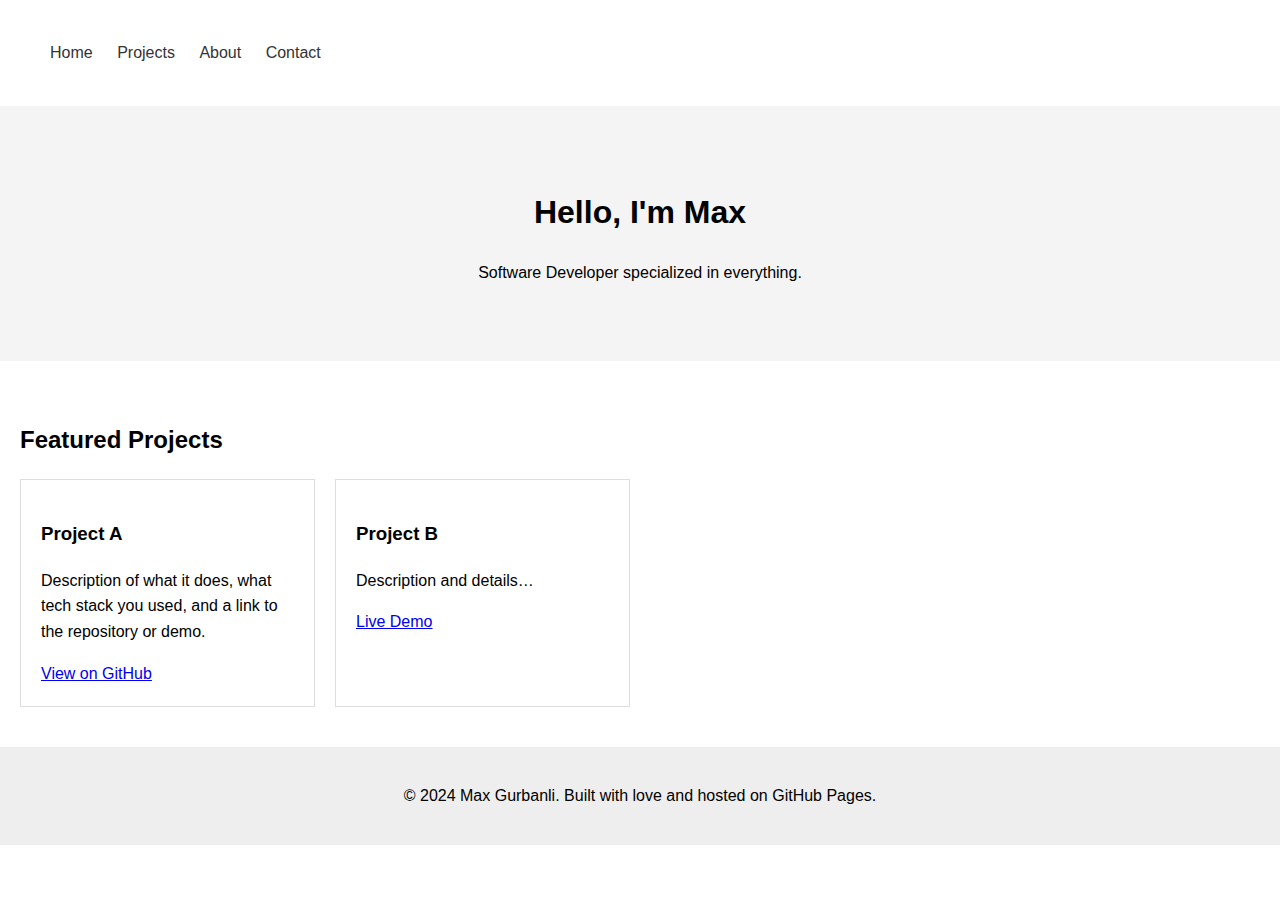
==== index.html @ 702533ab "Initial commit" ====
<!DOCTYPE html>
<html lang="en">
<head>
  <meta charset="UTF-8" />
  <meta name="viewport" content="width=device-width, initial-scale=1.0"/>
  <title>My Developer Portfolio</title>
  <link rel="stylesheet" href="css/style.css" />
</head>
<body>
  <header>
    <nav>
      <a href="index.html">Home</a>
      <a href="projects.html">Projects</a>
      <a href="about.html">About</a>
      <a href="contact.html">Contact</a>
    </nav>
  </header>
  
  <section class="hero">
    <h1>Hello, I'm Max</h1>
    <p>Software Developer specialized in everything.</p>
  </section>

  <section class="featured-projects">
    <h2>Featured Projects</h2>
    <div class="project-list">
      <div class="project">
        <h3>Project A</h3>
        <p>Description of what it does, what tech stack you used, and a link to the repository or demo.</p>
        <a href="https://github.com/username/project-a" target="_blank">View on GitHub</a>
      </div>
      <div class="project">
        <h3>Project B</h3>
        <p>Description and details…</p>
        <a href="https://username.github.io/project-b-demo" target="_blank">Live Demo</a>
      </div>
      <!-- Add more projects as needed -->
    </div>
  </section>
  
  <footer>
    <p>&copy; 2024 Max Gurbanli. Built with love and hosted on GitHub Pages.</p>
  </footer>
</body>
</html>
---- css/style.css ----
body {
    font-family: Arial, sans-serif;
    margin: 0; 
    padding: 0;
    line-height: 1.6;
  }
  
  header, nav, section, footer {
    padding: 20px;
  }
  
  header nav a {
    margin: 0 10px;
    text-decoration: none;
    color: #333;
  }
  
  .hero {
    background: #f4f4f4;
    padding: 60px 20px;
    text-align: center;
  }
  
  .featured-projects {
    padding: 40px 20px;
  }
  
  .project-list {
    display: grid;
    grid-template-columns: repeat(auto-fill, minmax(250px, 1fr));
    gap: 20px;
  }
  
  .project {
    background: #fff;
    border: 1px solid #ddd;
    padding: 20px;
  }
  
  footer {
    text-align: center;
    background: #eee;
    padding: 20px;
  }
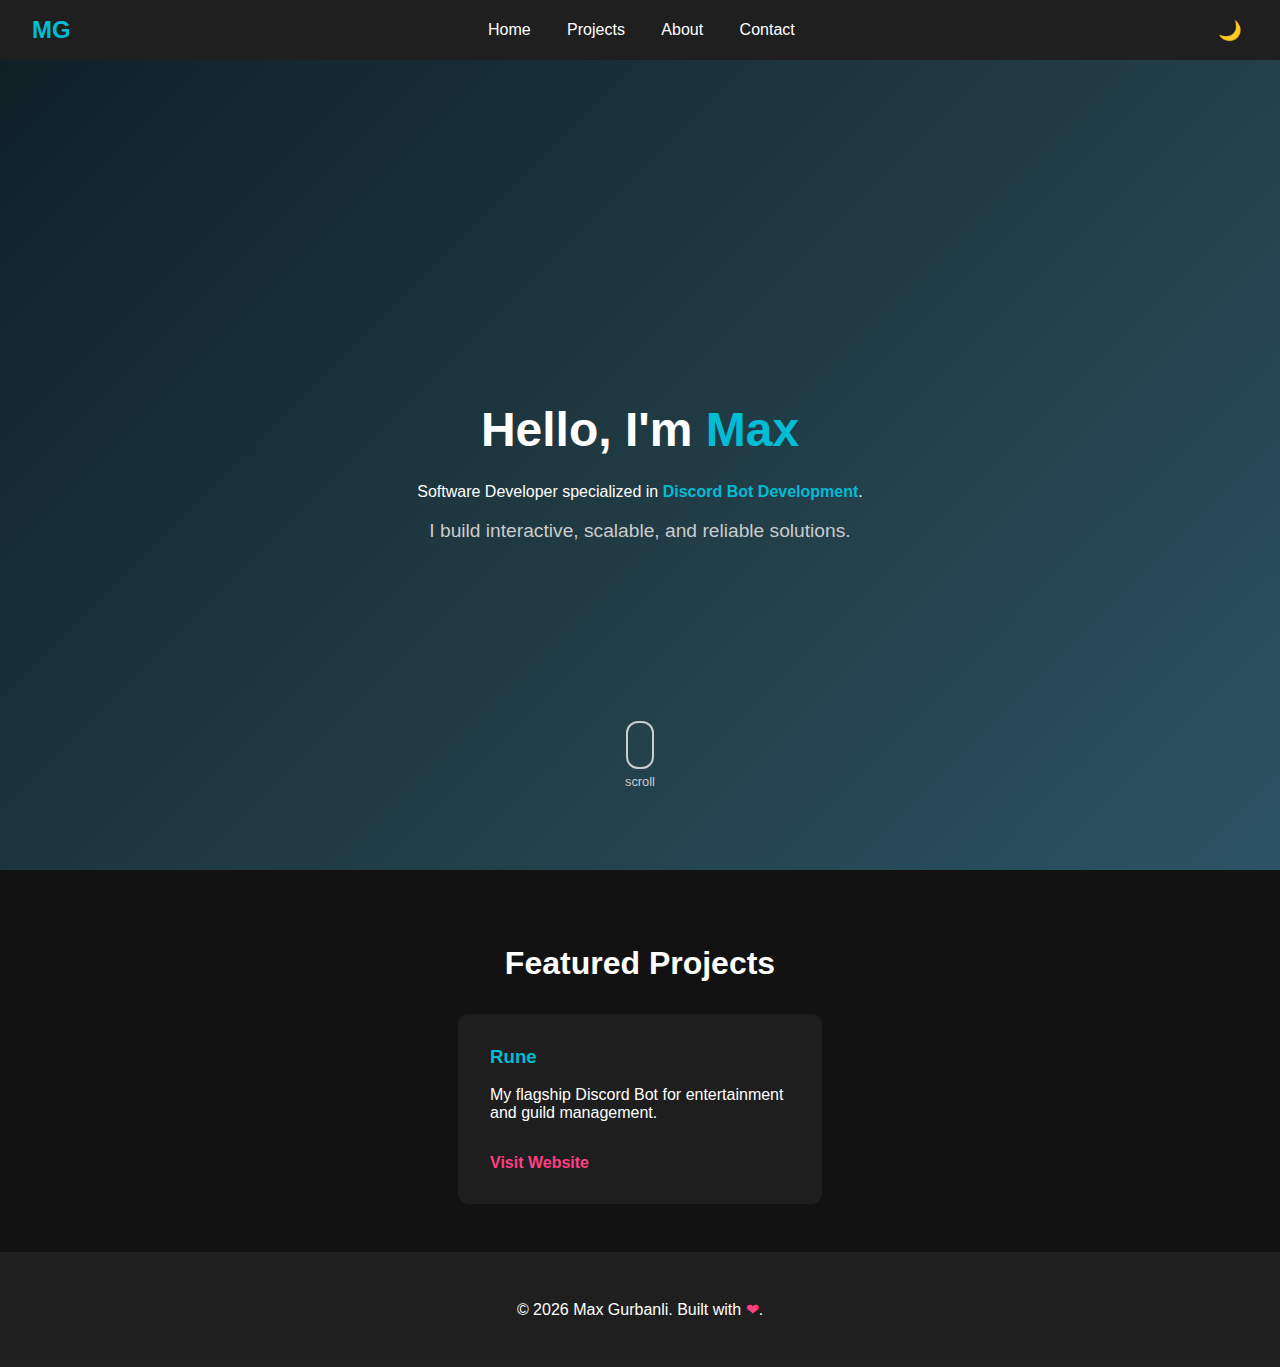
==== commit 8f9e45fb: "Big improvements" ====
--- a/index.html
+++ b/index.html
@@ -3,43 +3,54 @@
 <head>
   <meta charset="UTF-8" />
   <meta name="viewport" content="width=device-width, initial-scale=1.0"/>
-  <title>My Developer Portfolio</title>
+  <title>Max Gurbanli - Developer Portfolio</title>
   <link rel="stylesheet" href="css/style.css" />
 </head>
 <body>
   <header>
     <nav>
-      <a href="index.html">Home</a>
-      <a href="projects.html">Projects</a>
-      <a href="about.html">About</a>
-      <a href="contact.html">Contact</a>
+      <a href="index.html" class="logo">MG</a>
+      <div class="nav-links">
+        <a href="index.html">Home</a>
+        <a href="projects.html">Projects</a>
+        <a href="about.html">About</a>
+        <a href="contact.html">Contact</a>
+      </div>
+      <button class="theme-toggle" aria-label="Toggle Dark Mode">
+        <span class="toggle-icon">🌙</span>
+      </button>
     </nav>
   </header>
-  
-  <section class="hero">
-    <h1>Hello, I'm Max</h1>
-    <p>Software Developer specialized in everything.</p>
-  </section>
 
-  <section class="featured-projects">
-    <h2>Featured Projects</h2>
-    <div class="project-list">
-      <div class="project">
-        <h3>Project A</h3>
-        <p>Description of what it does, what tech stack you used, and a link to the repository or demo.</p>
-        <a href="https://github.com/username/project-a" target="_blank">View on GitHub</a>
+  <main>
+    <section class="hero">
+      <div class="hero-content">
+        <h1>Hello, I'm <span class="highlight">Max</span></h1>
+        <p>Software Developer specialized in <span class="highlight">Discord Bot Development</span>.</p>
+        <p class="sub-text">I build interactive, scalable, and reliable solutions.</p>
       </div>
-      <div class="project">
-        <h3>Project B</h3>
-        <p>Description and details…</p>
-        <a href="https://username.github.io/project-b-demo" target="_blank">Live Demo</a>
+      <a href="#featured-projects" class="mouse-scroll">
+        <div class="mouse"></div>
+        <span>scroll</span>
+      </a>
+    </section>
+
+    <section id="featured-projects" class="featured-projects">
+      <h2>Featured Projects</h2>
+      <div class="project-list">
+        <div class="project">
+          <h3>Rune</h3>
+          <p>My flagship Discord Bot for entertainment and guild management.</p>
+          <a href="https://runebot.me" target="_blank">Visit Website</a>
+        </div>
       </div>
-      <!-- Add more projects as needed -->
-    </div>
-  </section>
-  
+    </section>
+  </main>
+
   <footer>
-    <p>&copy; 2024 Max Gurbanli. Built with love and hosted on GitHub Pages.</p>
+    <p>&copy; <span id="year"></span> Max Gurbanli. Built with <span class="heart">❤</span>.</p>
   </footer>
+
+  <script src="js/main.js"></script>
 </body>
 </html>
--- a/css/style.css
+++ b/css/style.css
@@ -1,45 +1,320 @@
+:root {
+  /* Dark Theme Variables */
+  --bg-color: #121212;
+  --text-color: #ffffff;
+  --primary-accent: #00bcd4;
+  --secondary-accent: #ff4081;
+  --highlight-color: #00bcd4;
+  --nav-bg: #1f1f1f;
+  --card-bg: #1e1e1e;
+  --transition-speed: 0.3s;
+  font-size: 16px;
+}
+
+html, body {
+  height: 100%;
+  margin: 0;
+}
+
 body {
-    font-family: Arial, sans-serif;
-    margin: 0; 
-    padding: 0;
-    line-height: 1.6;
+  font-family: "Inter", sans-serif;
+  background: var(--bg-color);
+  color: var(--text-color);
+  display: flex;
+  flex-direction: column;
+}
+
+main {
+  flex: 1 0 auto;
+}
+
+footer {
+  flex-shrink: 0;
+}
+
+header nav {
+  display: flex;
+  justify-content: space-between;
+  align-items: center;
+  background: var(--nav-bg);
+  padding: 1em 2em;
+}
+
+header nav .logo {
+  font-size: 1.5em;
+  color: var(--primary-accent);
+  text-decoration: none;
+  font-weight: bold;
+  transition: color var(--transition-speed);
+}
+
+header nav .nav-links a {
+  margin: 0 1em;
+  text-decoration: none;
+  color: var(--text-color);
+  position: relative;
+  font-weight: 500;
+}
+
+header nav .nav-links a:hover::after, 
+header nav .nav-links a.active::after {
+  content: "";
+  position: absolute;
+  bottom: -4px;
+  left: 0;
+  width: 100%;
+  height: 2px;
+  background: var(--secondary-accent);
+  transform: scaleX(1);
+}
+
+header nav .theme-toggle {
+  background: none;
+  border: none;
+  cursor: pointer;
+  color: var(--text-color);
+  font-size: 1.2em;
+}
+
+/* Hero Section */
+.hero {
+  position: relative;
+  min-height: 90vh;
+  display: flex;
+  align-items: center;
+  justify-content: center;
+  text-align: center;
+  background: linear-gradient(135deg, #0f2027, #203a43, #2c5364);
+  animation: gradientBackground 20s ease infinite alternate;
+  overflow: hidden;
+}
+
+@keyframes gradientBackground {
+  0% {
+    background: linear-gradient(135deg, #0f2027, #203a43, #2c5364);
   }
-  
-  header, nav, section, footer {
-    padding: 20px;
+  100% {
+    background: linear-gradient(135deg, #240b36, #2c5364, #0f2027);
   }
-  
-  header nav a {
-    margin: 0 10px;
-    text-decoration: none;
-    color: #333;
-  }
-  
-  .hero {
-    background: #f4f4f4;
-    padding: 60px 20px;
-    text-align: center;
-  }
-  
-  .featured-projects {
-    padding: 40px 20px;
-  }
-  
-  .project-list {
-    display: grid;
-    grid-template-columns: repeat(auto-fill, minmax(250px, 1fr));
-    gap: 20px;
-  }
-  
-  .project {
-    background: #fff;
-    border: 1px solid #ddd;
-    padding: 20px;
-  }
-  
-  footer {
-    text-align: center;
-    background: #eee;
-    padding: 20px;
-  }
-  +}
+
+.hero-content h1 {
+  font-size: 3em;
+  line-height: 1.2;
+  margin-bottom: 0.5em;
+}
+
+.hero-content .highlight {
+  color: var(--highlight-color);
+  font-weight: bold;
+}
+
+.hero-content .sub-text {
+  font-size: 1.2em;
+  color: #ccc;
+}
+
+.mouse-scroll {
+  position: absolute;
+  bottom: 10%;
+  /* Instead of 20px from the bottom, use a percentage so it's always above 
+     the bottom edge a bit more visibly */
+  text-align: center;
+  font-size: 0.8em;
+  color: #ccc;
+  text-decoration: none;
+  cursor: pointer;
+}
+
+
+.mouse-scroll .mouse {
+  width: 24px;
+  height: 44px;
+  border: 2px solid #ccc;
+  border-radius: 12px;
+  margin: 0 auto 5px;
+  position: relative;
+  animation: scrollMouse 2s infinite;
+}
+
+@keyframes scrollMouse {
+  0% { transform: translateY(0); }
+  50% { transform: translateY(5px); }
+  100% { transform: translateY(0); }
+}
+
+.featured-projects {
+  padding: 3em 2em;
+  text-align: center;
+  max-width: 1200px;
+  margin: 0 auto;
+}
+
+.featured-projects h2 {
+  font-size: 2em;
+  margin-bottom: 1em;
+}
+
+.project-list {
+  display: flex;
+  flex-wrap: wrap;
+  justify-content: center;
+  gap: 2em;
+}
+
+.project {
+  background: var(--card-bg);
+  padding: 2em;
+  border-radius: 10px;
+  transition: transform var(--transition-speed), box-shadow var(--transition-speed);
+  max-width: 300px;
+  text-align: left;
+  position: relative;
+  overflow: hidden;
+}
+
+.project:hover {
+  transform: translateY(-5px);
+  box-shadow: 0 10px 20px rgba(0,0,0,0.2);
+}
+
+.project h3 {
+  margin-top: 0;
+  color: var(--primary-accent);
+}
+
+.project a {
+  text-decoration: none;
+  color: var(--secondary-accent);
+  font-weight: bold;
+  margin-top: 1em;
+  display: inline-block;
+  transition: color var(--transition-speed);
+}
+
+.project a:hover {
+  color: var(--highlight-color);
+}
+
+footer {
+  text-align: center;
+  padding: 2em 1em;
+  background: var(--nav-bg);
+}
+
+footer .heart {
+  color: var(--secondary-accent);
+}
+
+.page-section {
+  padding: 3em 2em;
+  max-width: 800px;
+  margin: 0 auto;
+}
+
+.page-section h1 {
+  font-size: 2.5em;
+  margin-bottom: 1em;
+  text-align: center;
+}
+
+.project-grid {
+  display: grid;
+  grid-template-columns: repeat(auto-fill,minmax(250px,1fr));
+  gap: 2em;
+  margin-top: 2em;
+}
+
+.project-card {
+  background: var(--card-bg);
+  padding: 2em;
+  border-radius: 10px;
+  transition: transform var(--transition-speed), box-shadow var(--transition-speed);
+  position: relative;
+}
+
+.project-card:hover {
+  transform: translateY(-5px);
+  box-shadow: 0 10px 20px rgba(0,0,0,0.2);
+}
+
+.project-card h2 {
+  margin: 0 0 0.5em;
+  color: var(--primary-accent);
+}
+
+.project-card a {
+  text-decoration: none;
+  color: var(--secondary-accent);
+  font-weight: bold;
+  transition: color var(--transition-speed);
+}
+
+.project-card a:hover {
+  color: var(--highlight-color);
+}
+
+/* Contact Form */
+.contact-form {
+  display: flex;
+  flex-direction: column;
+  gap: 1em;
+  margin-top: 2em;
+}
+
+.contact-form input,
+.contact-form textarea {
+  background: #1b1b1b;
+  border: 1px solid #333;
+  color: #fff;
+  padding: 0.8em;
+  border-radius: 5px;
+  font-size: 1em;
+  transition: border-color var(--transition-speed);
+}
+
+.contact-form input:focus,
+.contact-form textarea:focus {
+  border-color: var(--primary-accent);
+  outline: none;
+}
+
+.contact-form button {
+  background: var(--secondary-accent);
+  border: none;
+  padding: 0.8em 1.2em;
+  border-radius: 5px;
+  font-weight: bold;
+  color: #fff;
+  cursor: pointer;
+  transition: background var(--transition-speed);
+}
+
+.contact-form button:hover {
+  background: var(--primary-accent);
+}
+
+/* Purple Theme */
+body.purple-theme {
+  --bg-color: #1e002a;           /* Deep purple background */
+  --text-color: #e5e0f2;         /* Light lavender text */
+  --nav-bg: #2a003e;             /* Slightly darker purple for nav */
+  --card-bg: #32004b;            /* Even darker purple for cards */
+  --primary-accent: #c084f5;     /* A lighter purple accent */
+  --secondary-accent: #f54bff;   /* A vibrant pinkish-purple accent */
+  --highlight-color: #c084f5;
+  background: var(--bg-color);
+}
+
+body.purple-theme header nav .logo {
+  color: var(--primary-accent);
+}
+
+body.purple-theme header nav .nav-links a {
+  color: var(--text-color);
+}
+
+body.purple-theme footer {
+  background: var(--nav-bg);
+  color: var(--text-color);
+}
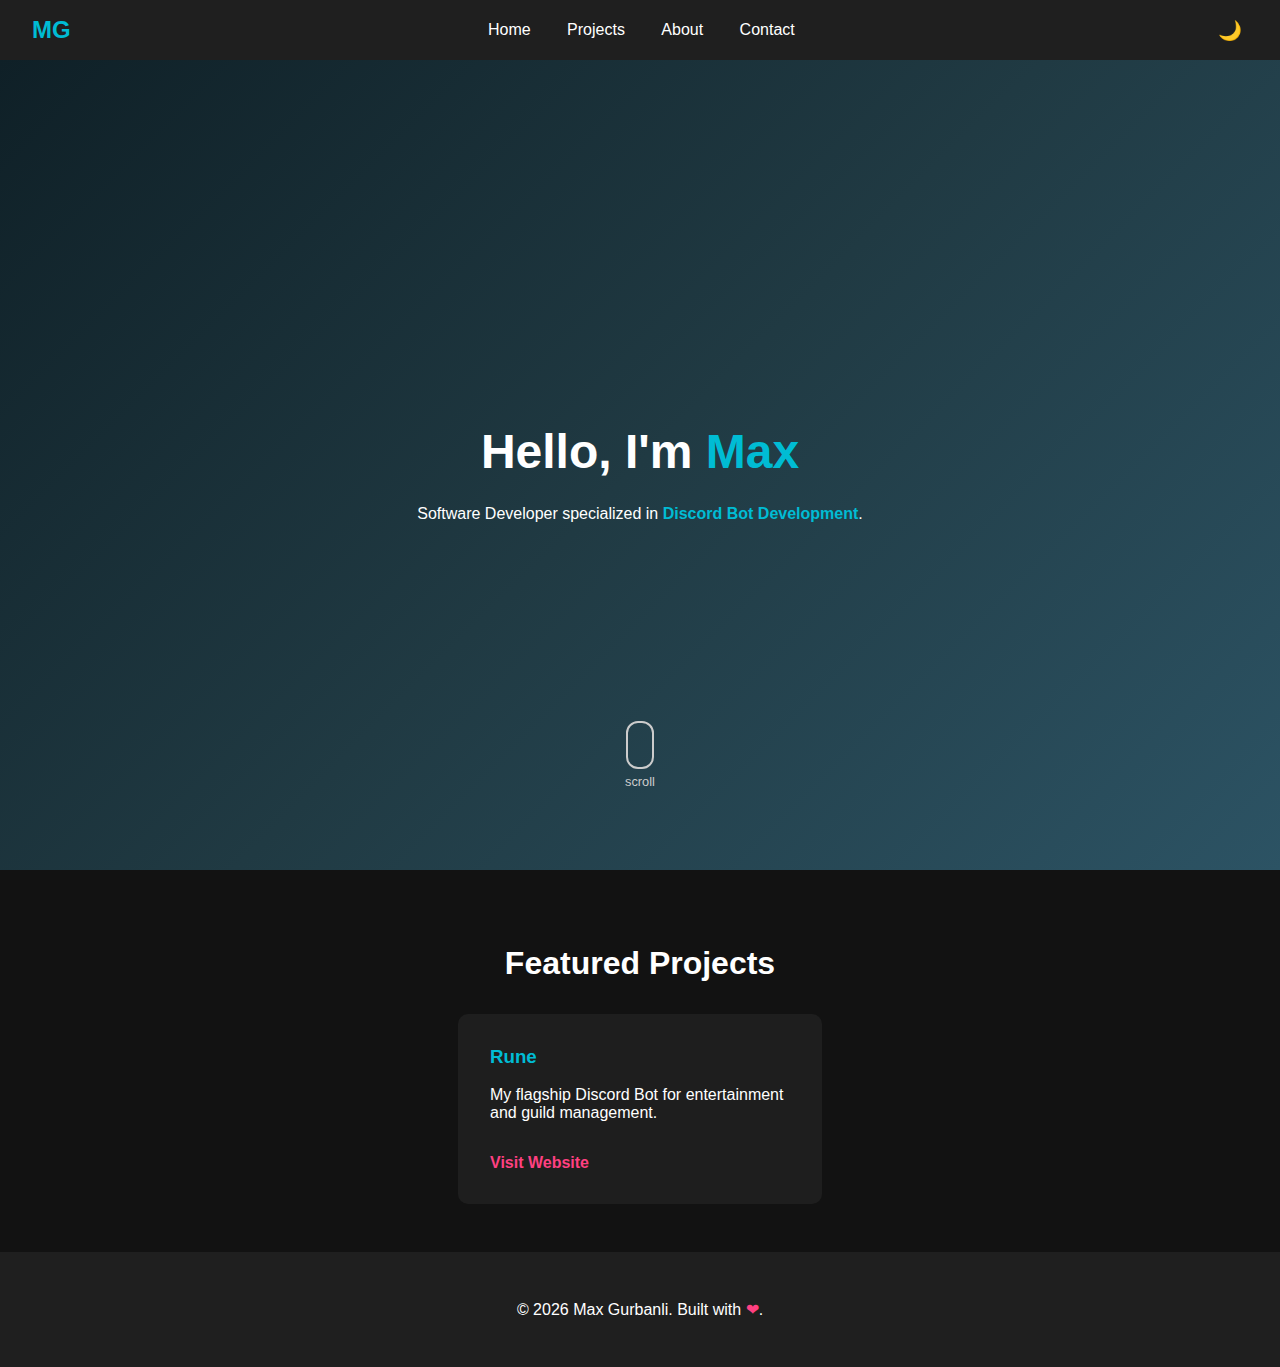
==== commit daf95c56: "Improve contact and home page" ====
--- a/index.html
+++ b/index.html
@@ -3,7 +3,7 @@
 <head>
   <meta charset="UTF-8" />
   <meta name="viewport" content="width=device-width, initial-scale=1.0"/>
-  <title>Max Gurbanli - Developer Portfolio</title>
+  <title>Max Gurbanli</title>
   <link rel="stylesheet" href="css/style.css" />
 </head>
 <body>
@@ -27,7 +27,7 @@
       <div class="hero-content">
         <h1>Hello, I'm <span class="highlight">Max</span></h1>
         <p>Software Developer specialized in <span class="highlight">Discord Bot Development</span>.</p>
-        <p class="sub-text">I build interactive, scalable, and reliable solutions.</p>
+        <!-- <p class="sub-text">I build X, X, and X solutions.</p> -->
       </div>
       <a href="#featured-projects" class="mouse-scroll">
         <div class="mouse"></div>
--- a/css/style.css
+++ b/css/style.css
@@ -85,7 +85,7 @@
   justify-content: center;
   text-align: center;
   background: linear-gradient(135deg, #0f2027, #203a43, #2c5364);
-  animation: gradientBackground 20s ease infinite alternate;
+  animation: gradientBackground 8s ease infinite alternate;
   overflow: hidden;
 }
 
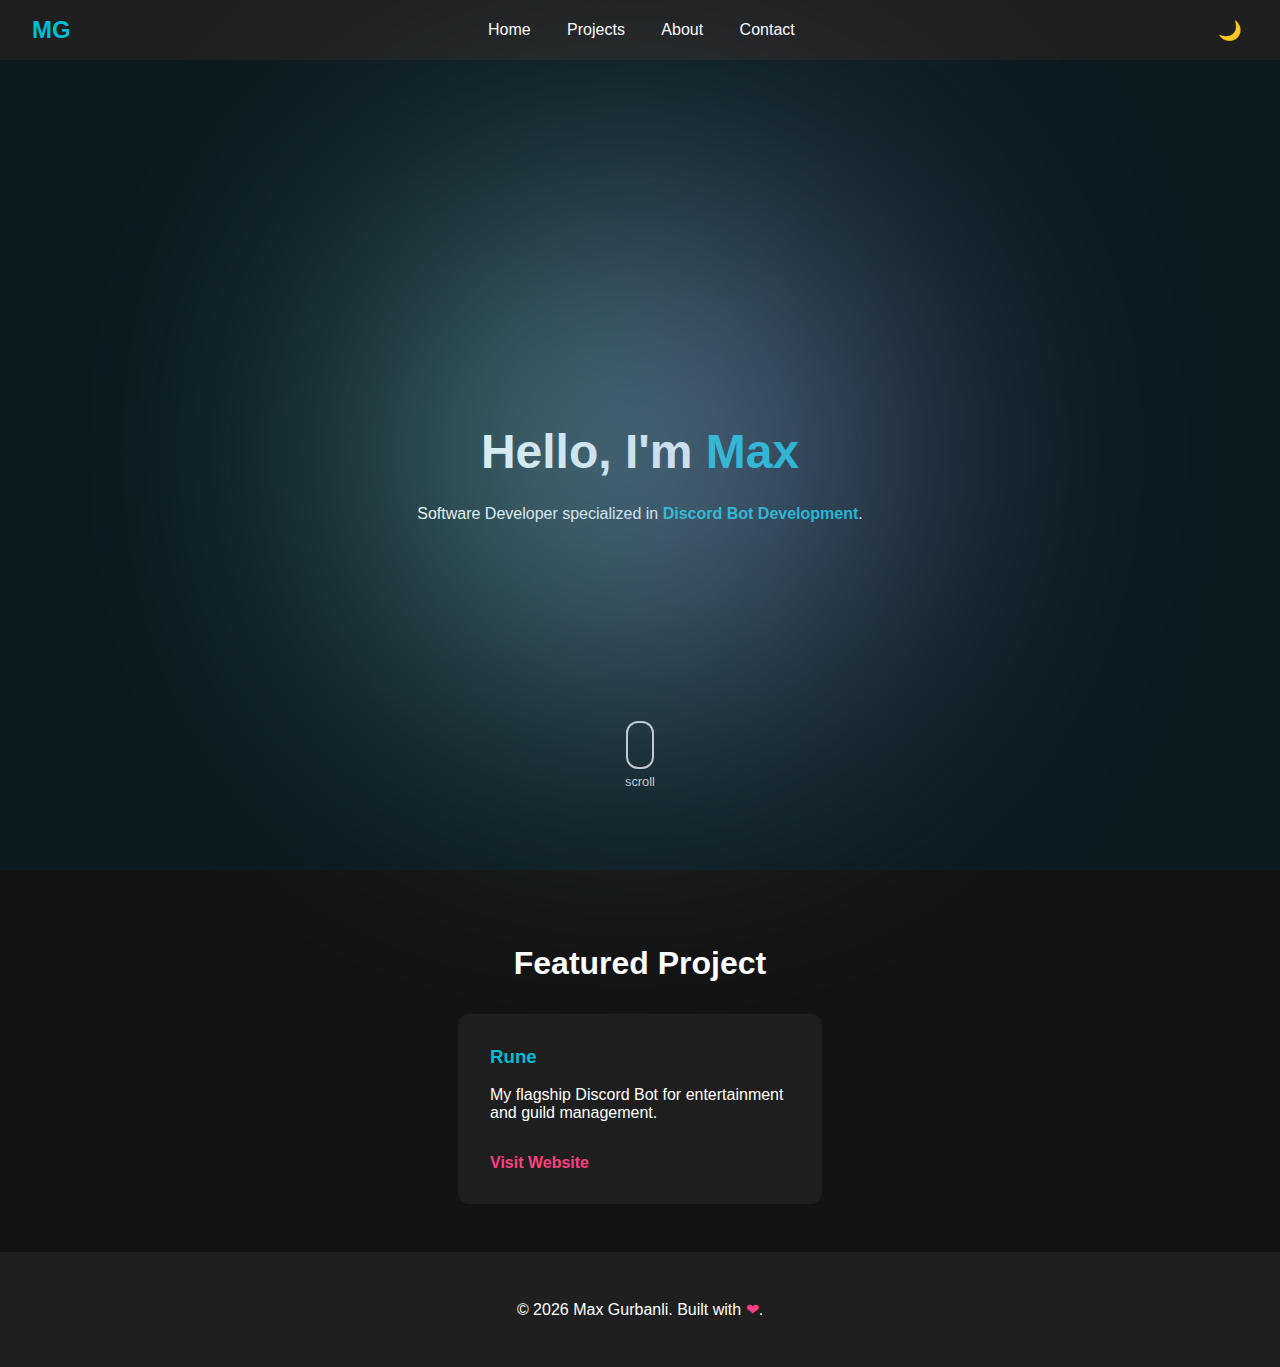
==== commit fbbe81f5: "Improve home page with cool effects" ====
--- a/index.html
+++ b/index.html
@@ -23,9 +23,12 @@
   </header>
 
   <main>
+
+    <div id="blob"></div>
+
     <section class="hero">
-      <div class="hero-content">
-        <h1>Hello, I'm <span class="highlight">Max</span></h1>
+      <div class="hero-content homepage-title">
+        <h1>Hello, I'm <span class="highlight randomizable" data-value="Max">Max</span></h1>
         <p>Software Developer specialized in <span class="highlight">Discord Bot Development</span>.</p>
         <!-- <p class="sub-text">I build X, X, and X solutions.</p> -->
       </div>
@@ -36,7 +39,7 @@
     </section>
 
     <section id="featured-projects" class="featured-projects">
-      <h2>Featured Projects</h2>
+      <h2>Featured Project</h2>
       <div class="project-list">
         <div class="project">
           <h3>Rune</h3>
@@ -47,6 +50,7 @@
     </section>
   </main>
 
+
   <footer>
     <p>&copy; <span id="year"></span> Max Gurbanli. Built with <span class="heart">❤</span>.</p>
   </footer>
--- a/css/style.css
+++ b/css/style.css
@@ -84,18 +84,8 @@
   align-items: center;
   justify-content: center;
   text-align: center;
-  background: linear-gradient(135deg, #0f2027, #203a43, #2c5364);
-  animation: gradientBackground 8s ease infinite alternate;
+  background: #0a1a1f; /* Static dark color */
   overflow: hidden;
-}
-
-@keyframes gradientBackground {
-  0% {
-    background: linear-gradient(135deg, #0f2027, #203a43, #2c5364);
-  }
-  100% {
-    background: linear-gradient(135deg, #240b36, #2c5364, #0f2027);
-  }
 }
 
 .hero-content h1 {
@@ -117,15 +107,12 @@
 .mouse-scroll {
   position: absolute;
   bottom: 10%;
-  /* Instead of 20px from the bottom, use a percentage so it's always above 
-     the bottom edge a bit more visibly */
   text-align: center;
   font-size: 0.8em;
   color: #ccc;
   text-decoration: none;
   cursor: pointer;
 }
-
 
 .mouse-scroll .mouse {
   width: 24px;
@@ -318,3 +305,36 @@
   background: var(--nav-bg);
   color: var(--text-color);
 }
+
+/* Blob Animation */
+#blob {
+  background-color: white;
+  height: 34vmax;
+  aspect-ratio: 1;
+  position: absolute;
+  left: 50%;
+  top: 50%; 
+  translate: -50% -50%;
+  border-radius: 50%;
+  background: linear-gradient(to right, aquamarine, mediumpurple);
+  animation: rotate 20s infinite;
+  filter: blur(14vmax);
+  opacity: 0.8;
+  z-index: 1;
+  overflow: hidden !important;
+  pointer-events: none;
+}
+
+@keyframes rotate {
+  from {
+    rotate: 0deg;
+  }
+  
+  50% {
+    scale: 1 1.5;
+  }
+  
+  to {
+    rotate: 360deg;
+  }
+}